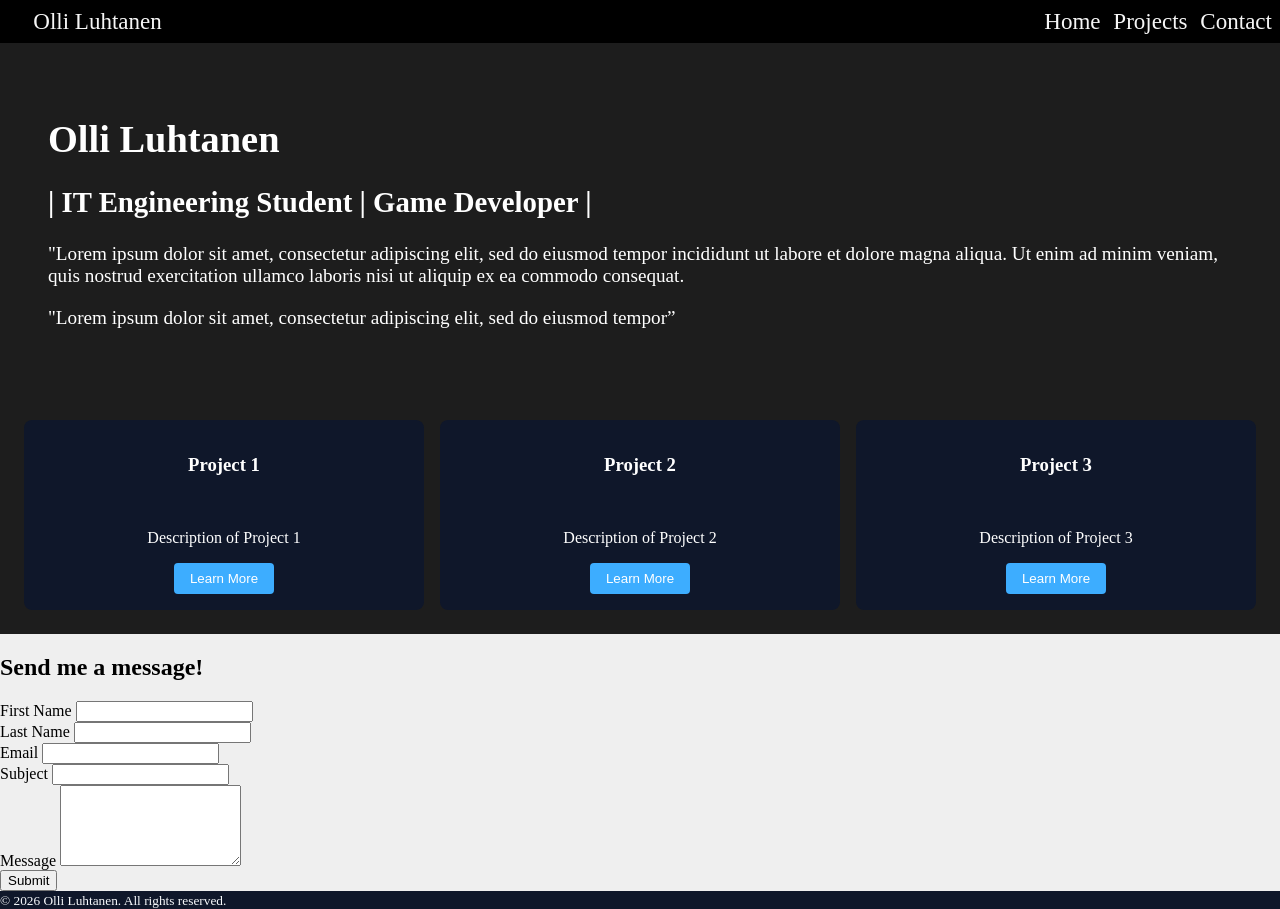
==== index.html @ 1fd6beee "Actual work on site" ====
<!DOCTYPE html>
<html lang="en">
<head>
    <meta charset="UTF-8"/>
    <meta name="viewport" content="width=device-width, initial-scale=1.0" />
    <link rel="icon" href="favicon.ico" />
    <link rel="stylesheet" href="main.css" />
    <meta name="description" content="Portfolio of Olli Luhtanen and showcase of projects."/>
    <title>Olli Luhtanen Portfolio</title>
</head>
<body>
    <nav class="navbar">
        <div class="nav-container">
            <div class="logo">Olli Luhtanen</div>
            <div class="nav-links">
                <a href="/index.html">Home</a>
                <a href="/projects.html">Projects</a>
                <a href="/contact.html">Contact</a>
                </a>
            </div>
        </div>
    </nav>
    <header id="home" class="hero">
        <div class="hero-container">
            <div class="hero-content">
                <h1>Olli Luhtanen</h1>
                <h2>| IT Engineering Student | Game Developer |</h2>
                <p>
                    "Lorem ipsum dolor sit amet, consectetur adipiscing elit, sed do eiusmod tempor incididunt ut labore et dolore magna aliqua. 
                    Ut enim ad minim  veniam, quis nostrud exercitation ullamco laboris nisi ut aliquip ex ea  commodo consequat.
                </p>
                <p>
                    "Lorem ipsum dolor sit amet, consectetur adipiscing elit, sed do eiusmod tempor”
                </p>
            </div>
        </div>
    </header>

    <section id="highlight" class="highlight">
        <div class="project-grid">
            <div class="project-card">
                <h3>Project 1</h3>
                <img src="" alt="">
                <p>Description of Project 1</p>
                <button onclick="location.href='projects.html/#project1'">Learn More</button>
            </div>
            <div class="project-card">
                <h3>Project 2</h3>
                <img src="" alt="">
                <p>Description of Project 2</p>
                <button onclick="location.href='projects.html/#project2'">Learn More</button>
            </div>
            <div class="project-card">
                <h3>Project 3</h3>
                <img src="" alt="">
                <p>Description of Project 3</p>
                <button onclick="location.href='projects.html/#project3'">Learn More</button>
            </div>
        </div>
    </section>

    <section id="contact" class="section contact">
        <h2>Send me a message!</h2>

        <form class="contact-form" action="#" method="post">
            <div class="form-row">
                <div class="form-group">
                    <label for="first-name">First Name</label>
                    <input type="text" id="first-name" name="first_name" required />
                </div>
                <div class="form-group">
                    <label for="last-name">Last Name</label>
                    <input type="text" id="last-name" name="last_name" required />
                </div>
            </div>

            <div class="form-group">
                <label for="email">Email</label>
                <input type="email" id="email" name="email" required />
            </div>

            <div class="form-group">
                <label for="subject">Subject</label>
                <input type="text" id="subject" name="subject" required />
            </div>

            <div class="form-group">
                <label for="message">Message</label>
                <textarea id="message" name="message" rows="5" required></textarea>
            </div>

            <button type="submit" class="btn-submit">Submit</button>
        </form>
    </section>
     <!-- privasy?, link to contact form, navication,  -->
    <footer class="footer">
        <div class="copy">
            <small>
                &copy; <script>document.write(new Date().getFullYear())</script> 
                Olli Luhtanen. All rights reserved.
            </small>
        </div>
    </footer>
</body>
</html>
---- main.css ----
* {
  box-sizing: border-box;
}
body {
  margin: 0;
  background-color: #efefef;
  font-family: 'Times New Roman', Times, serif;
}

/* Navbar start*/
.navbar {
    width: 100%;
    background-color: black;
    position: sticky;
    top: 0;
    overflow: hidden;
}
.nav-container{
    display: flex;
    align-items: center;
    justify-content: space-between;
    font-size: larger;
    padding: 0.5rem;
}
.logo{
    color: #f6f6f6;
    font-size: larger;
    padding-left: 2%;
}
.nav-links{
    display: flex;
    gap: 0.8rem;
    list-style: none;
    margin-left: auto;
}
.navbar a {
  color: #f6f6f6;
  display: flex;
  align-items: center;
  gap: 0.4rem;
  font-size:larger;
  text-decoration: none;
}
.navbar a:hover {
  color: #3DADFF; 
}
/* Navbar end*/

/* Hero start*/
.hero{
  width: 100%;
  background-color: #1d1d1d;
  top: 0;
  overflow: hidden;
}
.hero-container{
  display: flex;
  align-items: center;
  justify-content: space-between;
  font-size: larger;
  padding: 1.5rem;
}
.hero-content{
  padding: 1.5rem;
  color: white;
}
/* Hero end*/

/* Highlight start*/
.highlight{
  width: 100%;
  background-color: #1d1d1d;
  top: 0;
  overflow: hidden;
}
.project-grid{
  display: grid;
  grid-template-columns: repeat(auto-fit, minmax(200px, 1fr));
  gap: 1rem;
  padding: 1.5rem;
}
.project-card{
  background-color: #0f172a;
  color: white;
  padding: 1rem;
  border-radius: 8px;
  text-align: center;
}
.project-card button{
  background-color: #3DADFF;
  color: white;
  border: none;
  padding: 0.5rem 1rem;
  border-radius: 4px;
  cursor: pointer;
}
/* Highlight end*/

/* Contact start*/
/* Contact end*/

/* Footer start*/
.footer{
    background-color: #0f172a;
}
.footer-links{
    list-style-type: none;
}
.footer a {
  color: #f8fafc;
}
.footer a:hover {
  color: #3DADFF; 
}
.copy{
  color: #f8fafc;
}
/* Footer end*/
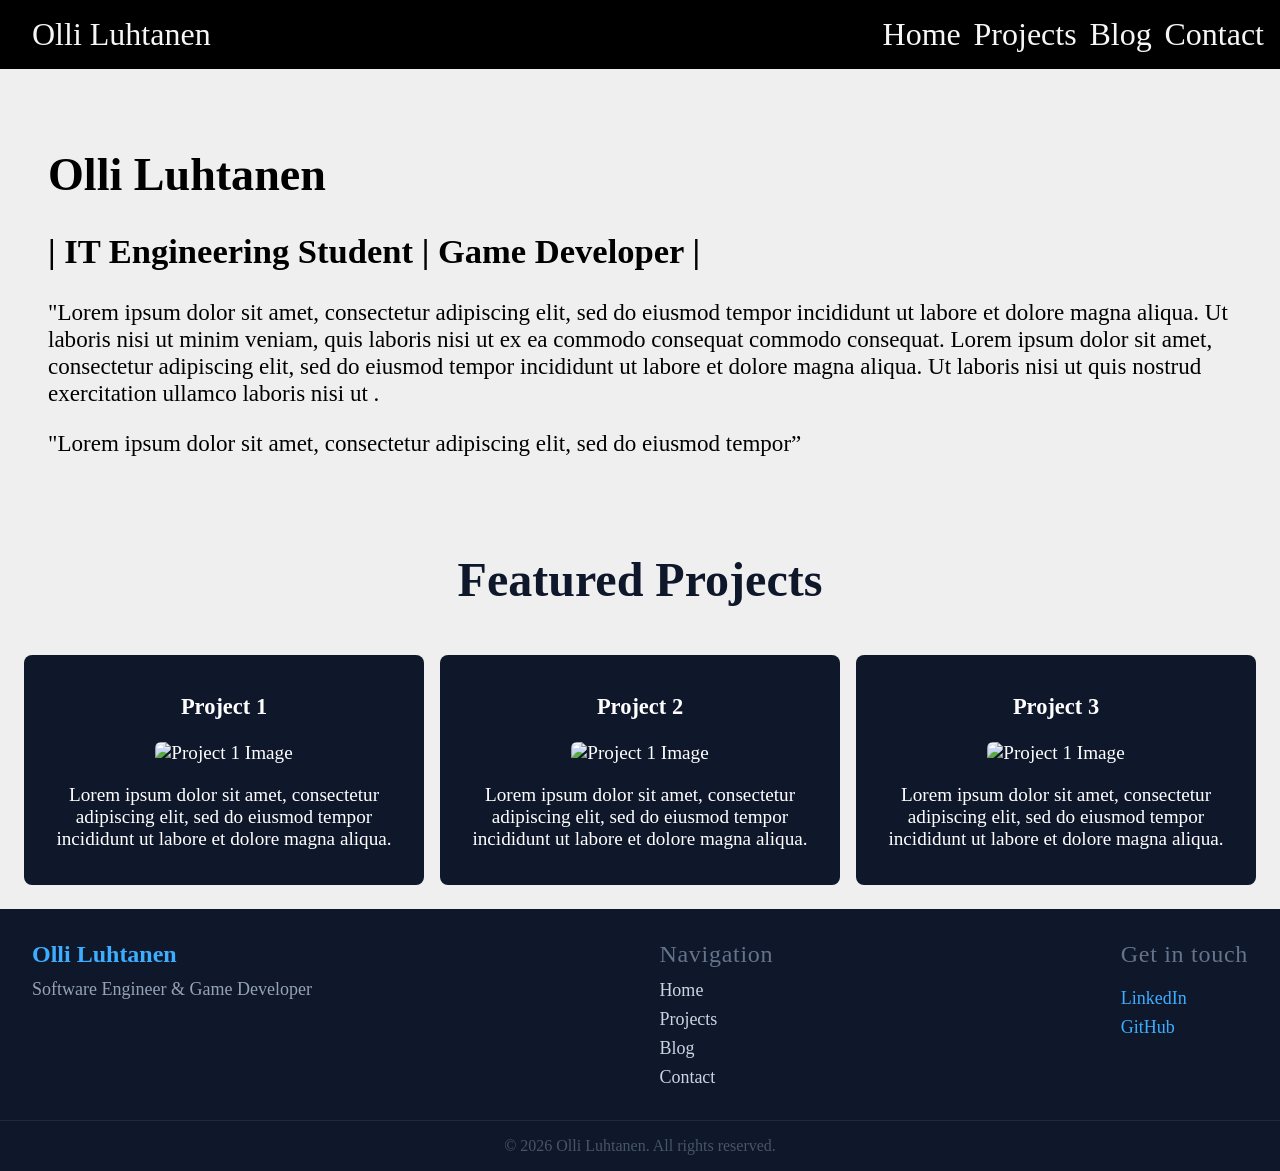
==== commit 234cd44d: "a lot" ====
--- a/index.html
+++ b/index.html
@@ -1,6 +1,7 @@
 <!DOCTYPE html>
 <html lang="en">
 <head>
+    <script src="https://kit.fontawesome.com/9f3223db55.js" crossorigin="anonymous"></script>
     <meta charset="UTF-8"/>
     <meta name="viewport" content="width=device-width, initial-scale=1.0" />
     <link rel="icon" href="favicon.ico" />
@@ -15,6 +16,7 @@
             <div class="nav-links">
                 <a href="/index.html">Home</a>
                 <a href="/projects.html">Projects</a>
+                <a href="/blog.html">Blog</a>
                 <a href="/contact.html">Contact</a>
                 </a>
             </div>
@@ -27,7 +29,8 @@
                 <h2>| IT Engineering Student | Game Developer |</h2>
                 <p>
                     "Lorem ipsum dolor sit amet, consectetur adipiscing elit, sed do eiusmod tempor incididunt ut labore et dolore magna aliqua. 
-                    Ut enim ad minim  veniam, quis nostrud exercitation ullamco laboris nisi ut aliquip ex ea  commodo consequat.
+                    Ut laboris nisi ut minim  veniam, quis laboris nisi ut ex ea  commodo consequat  commodo consequat. Lorem ipsum dolor sit amet, consectetur adipiscing elit, sed do eiusmod tempor incididunt ut labore et dolore magna aliqua. 
+                    Ut laboris nisi ut quis nostrud exercitation ullamco laboris nisi ut .
                 </p>
                 <p>
                     "Lorem ipsum dolor sit amet, consectetur adipiscing elit, sed do eiusmod tempor”
@@ -37,68 +40,70 @@
     </header>
 
     <section id="highlight" class="highlight">
+        <h2 class="section-header">Featured Projects</h2>
         <div class="project-grid">
-            <div class="project-card">
+            <a href="/projects/project-1" class="project-card">
                 <h3>Project 1</h3>
-                <img src="" alt="">
-                <p>Description of Project 1</p>
-                <button onclick="location.href='projects.html/#project1'">Learn More</button>
-            </div>
-            <div class="project-card">
+                <img src="https://placehold.co/250x250" alt="Project 1 Image">
+                <p>Lorem ipsum dolor sit amet, consectetur adipiscing elit, sed do eiusmod tempor incididunt ut labore et dolore magna aliqua.</p>
+            </a>
+            <a href="/projects/project-2" class="project-card">
                 <h3>Project 2</h3>
-                <img src="" alt="">
-                <p>Description of Project 2</p>
-                <button onclick="location.href='projects.html/#project2'">Learn More</button>
-            </div>
-            <div class="project-card">
+                <img src="https://placehold.co/250x250" alt="Project 1 Image">
+                <p>Lorem ipsum dolor sit amet, consectetur adipiscing elit, sed do eiusmod tempor incididunt ut labore et dolore magna aliqua.</p>
+            </a>
+            <a href="/projects/project-3" class="project-card">
                 <h3>Project 3</h3>
-                <img src="" alt="">
-                <p>Description of Project 3</p>
-                <button onclick="location.href='projects.html/#project3'">Learn More</button>
-            </div>
+                <img src="https://placehold.co/250x250" alt="Project 1 Image">
+                <p>Lorem ipsum dolor sit amet, consectetur adipiscing elit, sed do eiusmod tempor incididunt ut labore et dolore magna aliqua.</p>
+            </a>
         </div>
     </section>
+    
+    <footer class="footer">
+        <div class="footer-container">
 
-    <section id="contact" class="section contact">
-        <h2>Send me a message!</h2>
+            <div class="intro">
+                <a href="index.html" class ="footer-brand">
+                    Olli Luhtanen
+                </a>
+                <p>Software Engineer & Game Developer</p>
 
-        <form class="contact-form" action="#" method="post">
-            <div class="form-row">
-                <div class="form-group">
-                    <label for="first-name">First Name</label>
-                    <input type="text" id="first-name" name="first_name" required />
-                </div>
-                <div class="form-group">
-                    <label for="last-name">Last Name</label>
-                    <input type="text" id="last-name" name="last_name" required />
+                <div class ="social-icons">
+                    <a href="https://linkedin.com/in/olliluhtanen" target="_blank">
+                        <i class="fa-brands fa-linkedin"></i>
+                    </a>
+                    <a href="https://github.com/olliluhtanen" target="_blank">
+                        <i class="fa-brands fa-github"></i>
+                    </a>
                 </div>
             </div>
 
-            <div class="form-group">
-                <label for="email">Email</label>
-                <input type="email" id="email" name="email" required />
+
+
+            <div class="navigation">
+                <p class="footer-heading">Navigation</p>
+                <ul>
+                    <li><a href="/index.html">Home</a></li>
+                    <li><a href="/projects.html">Projects</a></li>
+                    <li><a href="/blog.html">Blog</a></li>
+                    <li><a href="/contact.html">Contact</a></li>
+                </ul>
             </div>
 
-            <div class="form-group">
-                <label for="subject">Subject</label>
-                <input type="text" id="subject" name="subject" required />
+            <div class="get-in-touch">
+                <p class="footer-heading">Get in touch</p>
+                <a href="https://linkedin.com/in/olliluhtanen" target="_blank">LinkedIn</a>
+                <a href="https://github.com/olliluhtanen" target="_blank">GitHub</a>
             </div>
 
-            <div class="form-group">
-                <label for="message">Message</label>
-                <textarea id="message" name="message" rows="5" required></textarea>
-            </div>
+        </div>
 
-            <button type="submit" class="btn-submit">Submit</button>
-        </form>
-    </section>
-     <!-- privasy?, link to contact form, navication,  -->
-    <footer class="footer">
         <div class="copy">
-            <small>
+            <p>
                 &copy; <script>document.write(new Date().getFullYear())</script> 
                 Olli Luhtanen. All rights reserved.
-            </small>
+            </p>
         </div>
     </footer>
 </body>
--- a/main.css
+++ b/main.css
@@ -4,7 +4,12 @@
 body {
   margin: 0;
   background-color: #efefef;
-  font-family: 'Times New Roman', Times, serif;
+}
+.section-header {
+  color: #0f172a;
+  font-size: xxx-large;
+  margin: 1.5rem;
+  text-align: center;
 }
 
 /* Navbar start*/
@@ -20,12 +25,12 @@
     align-items: center;
     justify-content: space-between;
     font-size: larger;
-    padding: 0.5rem;
+    padding: 1rem;
 }
 .logo{
     color: #f6f6f6;
-    font-size: larger;
-    padding-left: 2%;
+    font-size: xx-large;
+    padding-left: 1rem;
 }
 .nav-links{
     display: flex;
@@ -38,7 +43,7 @@
   display: flex;
   align-items: center;
   gap: 0.4rem;
-  font-size:larger;
+  font-size:xx-large;
   text-decoration: none;
 }
 .navbar a:hover {
@@ -49,7 +54,6 @@
 /* Hero start*/
 .hero{
   width: 100%;
-  background-color: #1d1d1d;
   top: 0;
   overflow: hidden;
 }
@@ -62,14 +66,13 @@
 }
 .hero-content{
   padding: 1.5rem;
-  color: white;
+  font-size: larger;
 }
 /* Hero end*/
 
 /* Highlight start*/
 .highlight{
   width: 100%;
-  background-color: #1d1d1d;
   top: 0;
   overflow: hidden;
 }
@@ -81,38 +84,137 @@
 }
 .project-card{
   background-color: #0f172a;
+  text-decoration: none;
   color: white;
   padding: 1rem;
   border-radius: 8px;
   text-align: center;
+  font-size: larger;
+}
+.project-card img{
+  width: 90%;
+  height: auto;
+  border-radius: 6px;
 }
 .project-card button{
-  background-color: #3DADFF;
-  color: white;
   border: none;
   padding: 0.5rem 1rem;
   border-radius: 4px;
   cursor: pointer;
+  font-size: x-large;
+}
+.project-card button:hover{
+  background-color: #3DADFF;
 }
 /* Highlight end*/
 
-/* Contact start*/
-/* Contact end*/
-
 /* Footer start*/
-.footer{
+.footer {
     background-color: #0f172a;
-}
-.footer-links{
-    list-style-type: none;
+    color: white;
+}
+.footer-container {
+    display: flex;
+    align-items: flex-start;
+    justify-content: space-between;    
+    padding: 2rem;
+    gap: 2rem;
+    flex-wrap: wrap;
+}
+.footer-brand {
+  display: flex;
+  align-items: center;
+  gap : 0.2rem;
+  font-size: x-large;
+  font-weight: bold;
 }
 .footer a {
-  color: #f8fafc;
-}
-.footer a:hover {
-  color: #3DADFF; 
-}
-.copy{
-  color: #f8fafc;
-}
-/* Footer end*/+    color: #3DADFF;
+    text-decoration: none;
+}
+.intro {
+  display: flex;
+  flex-direction: column;
+  gap: 0.5rem;
+}
+.intro p {
+  color: #94a3b8;
+  font-size: large;
+  margin: 0;
+  line-height: 1.5;
+}
+
+.social-icons {
+  display: flex;
+  gap: 0.8rem;
+  margin-top: 0.25rem;
+}
+
+.social-icons a {
+  color: #94a3b8;
+  display: flex;
+  align-items: center;
+  transition: color 0.2s;
+  font-size: x-large;
+}
+
+.social-icons a:hover {
+  color: #e2e8f0;
+}
+
+.footer-heading {
+  color: #64748b;
+  font-size: x-large;
+  margin: 0 0 0.75rem;
+  letter-spacing: 0.03em;
+}
+
+.navigation ul {
+  list-style: none;
+  padding: 0;
+  margin: 0;
+  display: flex;
+  flex-direction: column;
+  gap: 0.5rem;
+}
+
+.navigation ul li a,
+.get-in-touch a {
+  color: #cbd5e1;
+  font-size: large;
+  transition: color 0.2s;
+}
+
+.navigation ul li a:hover {
+  color: #e2e8f0;
+}
+
+.get-in-touch {
+  display: flex;
+  flex-direction: column;
+  gap: 0.5rem;
+}
+
+.get-in-touch a {
+  color: #3DADFF;
+  font-size: large;
+}
+
+.get-in-touch a:hover {
+  text-decoration: underline;
+}
+
+.copy {
+  border-top: 1px solid #1e293b;
+  padding: 1rem 3rem;
+  display: flex;
+  align-items: center;
+  justify-content: center;
+}
+
+.copy p {
+  color: #475569;
+  font-size: medium;
+  margin: 0;
+}
+/* Footer end*/
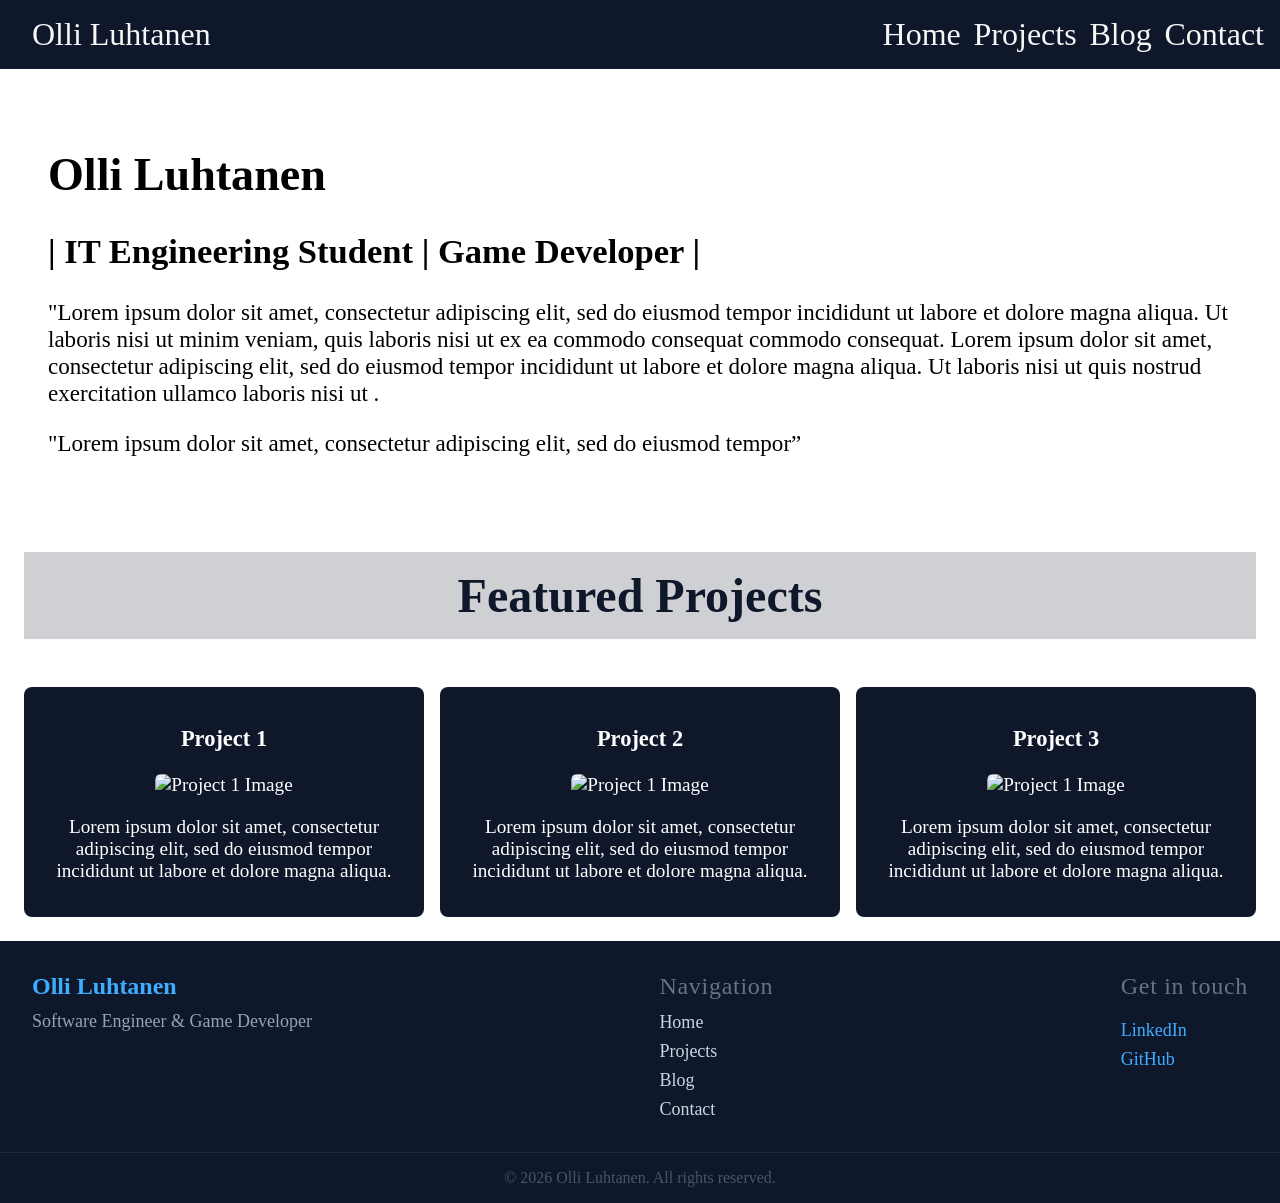
==== commit d20f4070: "big chages :)" ====
--- a/index.html
+++ b/index.html
@@ -1,7 +1,7 @@
 <!DOCTYPE html>
 <html lang="en">
 <head>
-    <script src="https://kit.fontawesome.com/9f3223db55.js" crossorigin="anonymous"></script>
+    <script src="https://kit.fontawesome.com/9f3223db55.js" crossorigin="anonymous" defer></script>
     <meta charset="UTF-8"/>
     <meta name="viewport" content="width=device-width, initial-scale=1.0" />
     <link rel="icon" href="favicon.ico" />
--- a/main.css
+++ b/main.css
@@ -3,19 +3,21 @@
 }
 body {
   margin: 0;
-  background-color: #efefef;
+
 }
 .section-header {
   color: #0f172a;
   font-size: xxx-large;
   margin: 1.5rem;
   text-align: center;
+  background-color: rgba(15, 23, 42, 0.2);
+  padding: 1rem;
 }
 
 /* Navbar start*/
 .navbar {
     width: 100%;
-    background-color: black;
+    background-color: #0f172a;
     position: sticky;
     top: 0;
     overflow: hidden;
@@ -90,6 +92,8 @@
   border-radius: 8px;
   text-align: center;
   font-size: larger;
+  max-width: 500px;
+  margin: 0 auto;
 }
 .project-card img{
   width: 90%;
@@ -218,3 +222,48 @@
   margin: 0;
 }
 /* Footer end*/
+
+.contact{
+  display: grid;
+  grid-template-columns: 1fr 1fr;
+  margin: 6rem  auto;
+  padding: 2rem;
+  background-color: #0f172a;
+  color: white;
+  font-size: xx-large;
+}
+.contact div {
+  padding: 1rem;
+}
+.contact-form input, .contact-form textarea{
+  width: 100%;
+  max-width: 500px;
+  padding: 0.5rem;
+  margin-bottom: 1rem;
+  border: none;
+  border-radius: 4px;
+}
+.contact-form button {
+  border: none;
+  padding: 0.5rem 1rem;
+  border-radius: 4px;
+  cursor: pointer;
+  font-size: large;
+}
+.contact ul {
+  padding: 0;
+  list-style: none;
+}
+.contact a {
+  color: #3DADFF;
+  text-decoration: none;
+  font-size: xx-large;
+  padding: 1rem;
+}
+
+.todo {
+  font-size: xx-large;
+  overflow: hidden;
+  text-align: center;
+  padding: 10rem;
+}
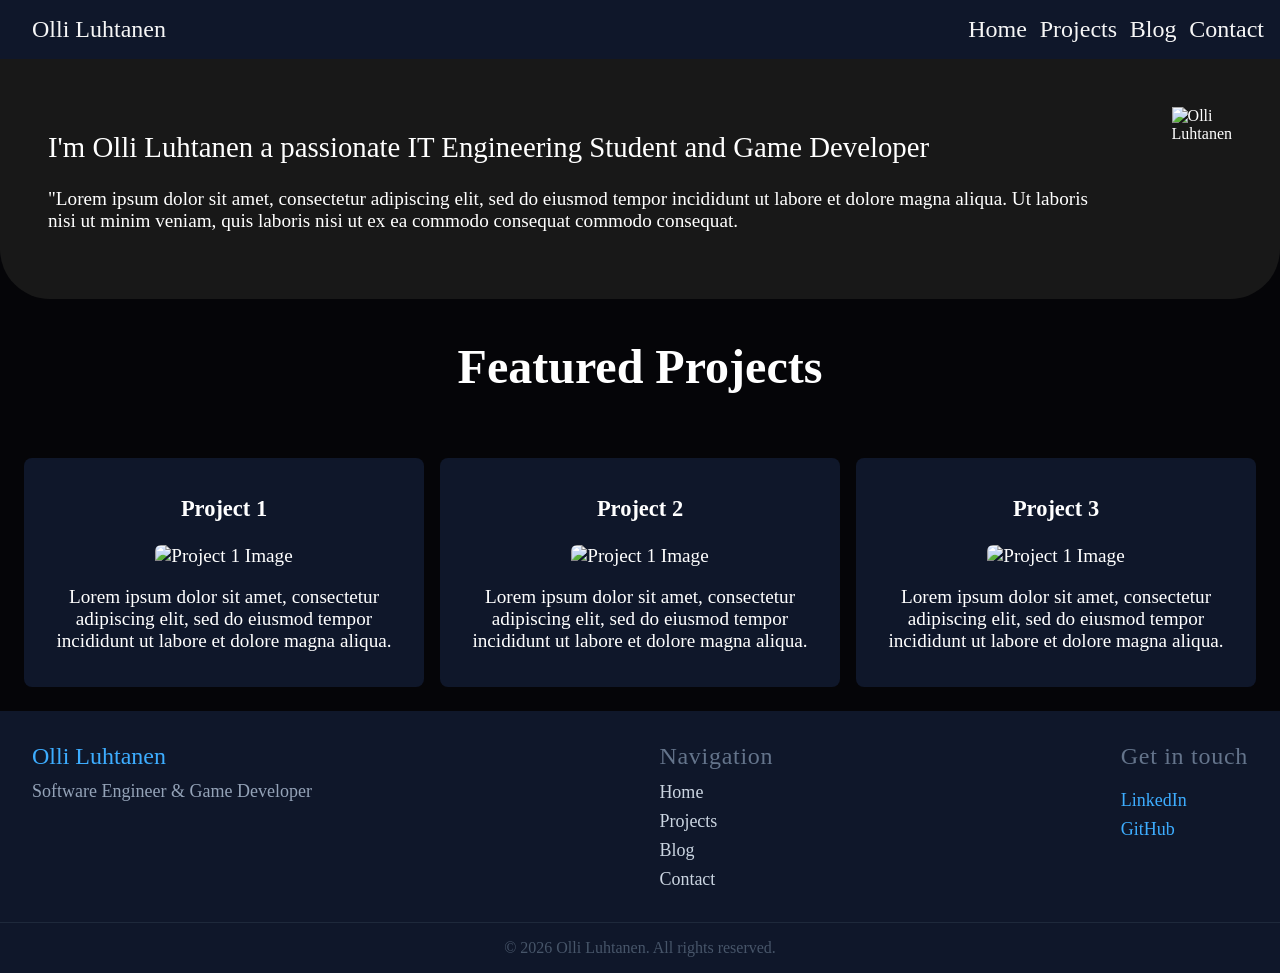
==== commit 542fd134: "Main changes now ready to implement javasript" ====
--- a/index.html
+++ b/index.html
@@ -18,29 +18,26 @@
                 <a href="/projects.html">Projects</a>
                 <a href="/blog.html">Blog</a>
                 <a href="/contact.html">Contact</a>
-                </a>
             </div>
         </div>
     </nav>
     <header id="home" class="hero">
         <div class="hero-container">
             <div class="hero-content">
-                <h1>Olli Luhtanen</h1>
-                <h2>| IT Engineering Student | Game Developer |</h2>
+                <h2>I'm Olli Luhtanen a passionate IT Engineering Student and Game Developer</h2>
                 <p>
                     "Lorem ipsum dolor sit amet, consectetur adipiscing elit, sed do eiusmod tempor incididunt ut labore et dolore magna aliqua. 
-                    Ut laboris nisi ut minim  veniam, quis laboris nisi ut ex ea  commodo consequat  commodo consequat. Lorem ipsum dolor sit amet, consectetur adipiscing elit, sed do eiusmod tempor incididunt ut labore et dolore magna aliqua. 
-                    Ut laboris nisi ut quis nostrud exercitation ullamco laboris nisi ut .
+                    Ut laboris nisi ut minim  veniam, quis laboris nisi ut ex ea  commodo consequat  commodo consequat.
                 </p>
-                <p>
-                    "Lorem ipsum dolor sit amet, consectetur adipiscing elit, sed do eiusmod tempor”
-                </p>
+            </div>
+            <div class="hero-image">
+                <img src="https://placehold.co/350x450" alt="Olli Luhtanen">
             </div>
         </div>
     </header>
 
     <section id="highlight" class="highlight">
-        <h2 class="section-header">Featured Projects</h2>
+        <h1 class="section-header">Featured Projects</h1>
         <div class="project-grid">
             <a href="/projects/project-1" class="project-card">
                 <h3>Project 1</h3>
@@ -70,10 +67,10 @@
                 <p>Software Engineer & Game Developer</p>
 
                 <div class ="social-icons">
-                    <a href="https://linkedin.com/in/olliluhtanen" target="_blank">
+                    <a href="https://linkedin.com/in/olli-luhtanen" target="_blank">
                         <i class="fa-brands fa-linkedin"></i>
                     </a>
-                    <a href="https://github.com/olliluhtanen" target="_blank">
+                    <a href="https://github.com/Olli-luhtanen" target="_blank">
                         <i class="fa-brands fa-github"></i>
                     </a>
                 </div>
@@ -93,8 +90,8 @@
 
             <div class="get-in-touch">
                 <p class="footer-heading">Get in touch</p>
-                <a href="https://linkedin.com/in/olliluhtanen" target="_blank">LinkedIn</a>
-                <a href="https://github.com/olliluhtanen" target="_blank">GitHub</a>
+                <a href="https://linkedin.com/in/olli-luhtanen" target="_blank">LinkedIn</a>
+                <a href="https://github.com/Olli-Luhtanen" target="_blank">GitHub</a>
             </div>
 
         </div>
--- a/main.css
+++ b/main.css
@@ -3,15 +3,8 @@
 }
 body {
   margin: 0;
-
-}
-.section-header {
-  color: #0f172a;
-  font-size: xxx-large;
-  margin: 1.5rem;
-  text-align: center;
-  background-color: rgba(15, 23, 42, 0.2);
-  padding: 1rem;
+  background-color: rgb(5, 5, 8);
+  color: white;
 }
 
 /* Navbar start*/
@@ -26,12 +19,11 @@
     display: flex;
     align-items: center;
     justify-content: space-between;
-    font-size: larger;
     padding: 1rem;
 }
 .logo{
     color: #f6f6f6;
-    font-size: xx-large;
+    font-size: x-large;
     padding-left: 1rem;
 }
 .nav-links{
@@ -45,11 +37,12 @@
   display: flex;
   align-items: center;
   gap: 0.4rem;
-  font-size:xx-large;
+  font-size:x-large;
   text-decoration: none;
+  transition-duration: 0.2s;
 }
 .navbar a:hover {
-  color: #3DADFF; 
+  color: #3DADFF;
 }
 /* Navbar end*/
 
@@ -61,16 +54,32 @@
 }
 .hero-container{
   display: flex;
-  align-items: center;
-  justify-content: space-between;
+  padding: 1.5rem;
+  gap: 1.5rem;
+  background-color: #181818;
+  color: white;
+  border-radius: 0 0 50px 50px;
+}
+.hero-container h2{
+  font-weight: 400;
+}
+.hero-content{
   font-size: larger;
-  padding: 1.5rem;
 }
 .hero-content{
   padding: 1.5rem;
-  font-size: larger;
+}
+.hero-image img{
+  padding: 1.5rem;
 }
 /* Hero end*/
+
+.section-header {
+  font-size: xxx-large;
+  margin: 1.5rem;
+  text-align: center;
+  padding: 1rem;
+}
 
 /* Highlight start*/
 .highlight{
@@ -98,17 +107,11 @@
 .project-card img{
   width: 90%;
   height: auto;
-  border-radius: 6px;
-}
-.project-card button{
-  border: none;
-  padding: 0.5rem 1rem;
-  border-radius: 4px;
-  cursor: pointer;
-  font-size: x-large;
-}
-.project-card button:hover{
-  background-color: #3DADFF;
+  border-radius: 6px;  
+}
+.project-card:hover {
+  background-color: #3daeff6e;
+  transition-duration: 0.4s;
 }
 /* Highlight end*/
 
@@ -117,6 +120,7 @@
     background-color: #0f172a;
     color: white;
 }
+
 .footer-container {
     display: flex;
     align-items: flex-start;
@@ -125,22 +129,26 @@
     gap: 2rem;
     flex-wrap: wrap;
 }
+
 .footer-brand {
   display: flex;
   align-items: center;
   gap : 0.2rem;
   font-size: x-large;
-  font-weight: bold;
-}
+  font-weight: 300;
+}
+
 .footer a {
     color: #3DADFF;
     text-decoration: none;
 }
+
 .intro {
   display: flex;
   flex-direction: column;
   gap: 0.5rem;
 }
+
 .intro p {
   color: #94a3b8;
   font-size: large;
@@ -182,8 +190,7 @@
   gap: 0.5rem;
 }
 
-.navigation ul li a,
-.get-in-touch a {
+.navigation ul li a{
   color: #cbd5e1;
   font-size: large;
   transition: color 0.2s;
@@ -223,18 +230,23 @@
 }
 /* Footer end*/
 
+/* Contact start */
 .contact{
   display: grid;
   grid-template-columns: 1fr 1fr;
   margin: 6rem  auto;
   padding: 2rem;
-  background-color: #0f172a;
-  color: white;
+  color: black;
   font-size: xx-large;
+  background-color: #181818;
+  color: white;
+  border-radius: 20px;
+
 }
 .contact div {
   padding: 1rem;
 }
+
 .contact-form input, .contact-form textarea{
   width: 100%;
   max-width: 500px;
@@ -257,9 +269,13 @@
 .contact a {
   color: #3DADFF;
   text-decoration: none;
-  font-size: xx-large;
-  padding: 1rem;
-}
+  font-size: x-large;
+  padding: 1rem;
+}
+.contact a:hover {
+  text-decoration: underline;
+}
+/* Contact end */
 
 .todo {
   font-size: xx-large;
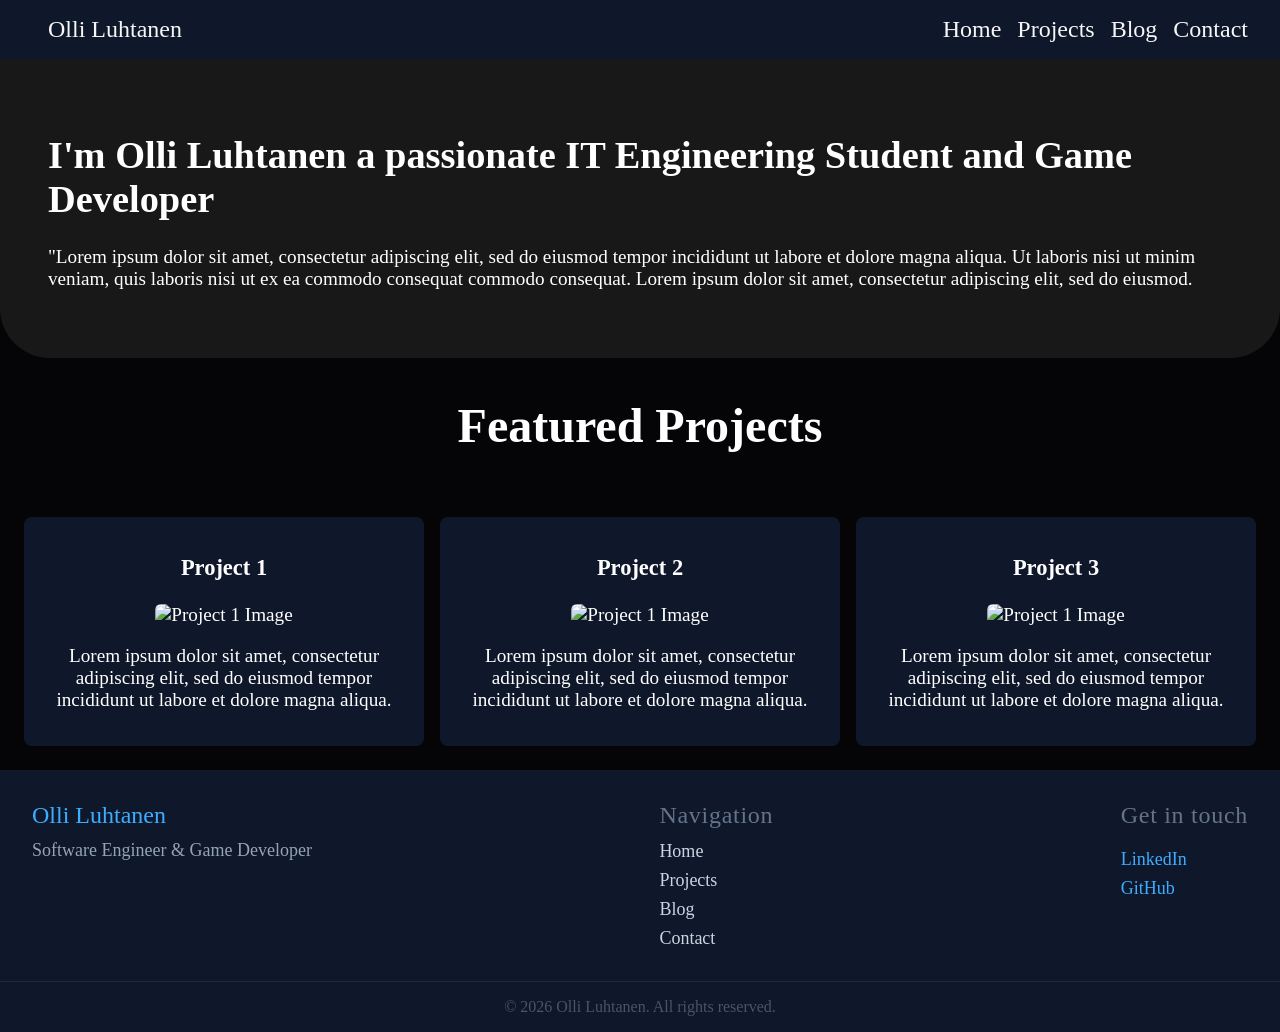
==== commit 0c5be295: "Burger menu, js , style changes and sync between versions" ====
--- a/index.html
+++ b/index.html
@@ -2,6 +2,7 @@
 <html lang="en">
 <head>
     <script src="https://kit.fontawesome.com/9f3223db55.js" crossorigin="anonymous" defer></script>
+    <script src="func.js" defer></script>
     <meta charset="UTF-8"/>
     <meta name="viewport" content="width=device-width, initial-scale=1.0" />
     <link rel="icon" href="favicon.ico" />
@@ -11,27 +12,33 @@
 </head>
 <body>
     <nav class="navbar">
-        <div class="nav-container">
-            <div class="logo">Olli Luhtanen</div>
-            <div class="nav-links">
-                <a href="/index.html">Home</a>
-                <a href="/projects.html">Projects</a>
-                <a href="/blog.html">Blog</a>
-                <a href="/contact.html">Contact</a>
-            </div>
-        </div>
+        <a class="logo" href="/index.html">Olli Luhtanen</a>
+
+        <button class="hamburger" id="hamburger" aria-label="Toggle menu" aria-expanded="false">
+            <span></span>
+            <span></span>
+            <span></span>
+        </button>
+
+        <ul class="nav-links" id="nav-links">
+            <li><a href="/index.html">Home</a></li>
+            <li><a href="/projects.html">Projects</a></li>
+            <li><a href="/blog.html">Blog</a></li>
+            <li><a href="/contact.html">Contact</a></li>
+        </ul>
     </nav>
+
     <header id="home" class="hero">
         <div class="hero-container">
             <div class="hero-content">
-                <h2>I'm Olli Luhtanen a passionate IT Engineering Student and Game Developer</h2>
+                <h1>I'm Olli Luhtanen a passionate IT Engineering Student and Game Developer</h1>
                 <p>
                     "Lorem ipsum dolor sit amet, consectetur adipiscing elit, sed do eiusmod tempor incididunt ut labore et dolore magna aliqua. 
-                    Ut laboris nisi ut minim  veniam, quis laboris nisi ut ex ea  commodo consequat  commodo consequat.
+                    Ut laboris nisi ut minim  veniam, quis laboris nisi ut ex ea  commodo consequat  commodo consequat. Lorem ipsum dolor sit amet, consectetur adipiscing elit, sed do eiusmod.
                 </p>
             </div>
-            <div class="hero-image">
-                <img src="https://placehold.co/350x450" alt="Olli Luhtanen">
+            <div class="hero.image">
+                <img src="https://placehold.co/350x450" alt="">
             </div>
         </div>
     </header>
@@ -70,7 +77,7 @@
                     <a href="https://linkedin.com/in/olli-luhtanen" target="_blank">
                         <i class="fa-brands fa-linkedin"></i>
                     </a>
-                    <a href="https://github.com/Olli-luhtanen" target="_blank">
+                    <a href="https://github.com/Olli-Luhtanen" target="_blank">
                         <i class="fa-brands fa-github"></i>
                     </a>
                 </div>
--- a/main.css
+++ b/main.css
@@ -9,17 +9,15 @@
 
 /* Navbar start*/
 .navbar {
-    width: 100%;
-    background-color: #0f172a;
-    position: sticky;
-    top: 0;
-    overflow: hidden;
-}
-.nav-container{
-    display: flex;
-    align-items: center;
-    justify-content: space-between;
-    padding: 1rem;
+  display: flex;
+  align-items: center;
+  justify-content: space-between;
+  padding: 1rem 2rem;
+  background-color: #0f172a;
+  position: absolute;
+  position: sticky;
+  top: 0;
+  z-index: 100;
 }
 .logo{
     color: #f6f6f6;
@@ -28,9 +26,10 @@
 }
 .nav-links{
     display: flex;
-    gap: 0.8rem;
+    gap: 1rem;
     list-style: none;
-    margin-left: auto;
+    margin: 0;
+    padding: 0;
 }
 .navbar a {
   color: #f6f6f6;
@@ -45,6 +44,70 @@
   color: #3DADFF;
 }
 /* Navbar end*/
+
+/* Hamburger */
+.hamburger {
+  display: none;
+  flex-direction: column;
+  gap: 5px;
+  background: none;
+  border: none;
+  cursor: pointer;
+  padding: 4px;
+  color: white;
+}
+
+.hamburger span {
+  display: block;
+  width: 24px;
+  height: 2px;
+  background: currentColor;
+  transition: transform 0.3s, opacity 0.3s;
+}
+
+.hamburger.open span:nth-child(1) { transform: translateY(7px) rotate(45deg); }
+.hamburger.open span:nth-child(2) { opacity: 0; }
+.hamburger.open span:nth-child(3) { transform: translateY(-7px) rotate(-45deg); }
+
+/* Mobile */
+@media (max-width: 768px) {
+  .hamburger {
+    display: flex;
+  }
+
+  .nav-links {
+    display: none;
+    flex-direction: column;
+    gap: 0;
+    position: absolute;
+    top: 100%;
+    left: 0;
+    right: 0;
+    padding: 1rem 2rem;
+    background-color: #0f172a;
+  }
+
+  .nav-links.open {
+    display: flex;
+  }
+
+  .nav-links li a {
+    display: block;
+    padding: 0.75rem 0;
+    border-bottom: 1px solid rgba(0,0,0,0.08);
+  }
+}
+
+/* Responsiveness */
+@media (max-width: 768px) {
+  .projects-grid {
+    grid-template-columns: 1fr;
+  }
+
+  section { padding: 3rem 1.25rem; }
+  h1 { font-size: clamp(1.8rem, 6vw, 3rem); }
+  h2 { font-size: clamp(1.3rem, 4vw, 2rem); }
+}
 
 /* Hero start*/
 .hero{
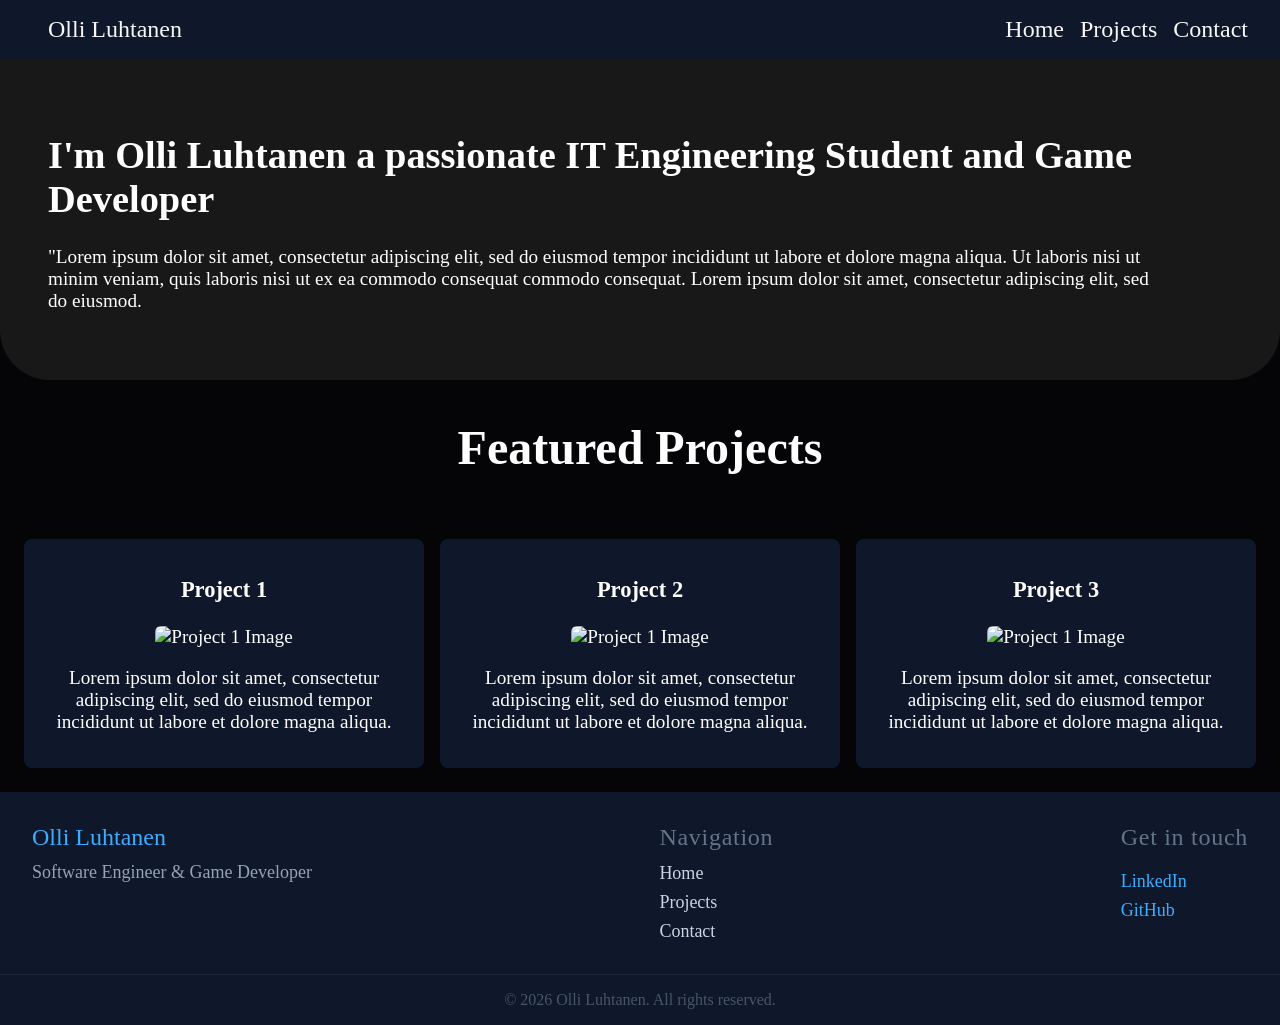
==== commit 26187823: "base works" ====
--- a/index.html
+++ b/index.html
@@ -23,7 +23,6 @@
         <ul class="nav-links" id="nav-links">
             <li><a href="/index.html">Home</a></li>
             <li><a href="/projects.html">Projects</a></li>
-            <li><a href="/blog.html">Blog</a></li>
             <li><a href="/contact.html">Contact</a></li>
         </ul>
     </nav>
@@ -37,7 +36,7 @@
                     Ut laboris nisi ut minim  veniam, quis laboris nisi ut ex ea  commodo consequat  commodo consequat. Lorem ipsum dolor sit amet, consectetur adipiscing elit, sed do eiusmod.
                 </p>
             </div>
-            <div class="hero.image">
+            <div class="hero-image">
                 <img src="https://placehold.co/350x450" alt="">
             </div>
         </div>
@@ -90,7 +89,6 @@
                 <ul>
                     <li><a href="/index.html">Home</a></li>
                     <li><a href="/projects.html">Projects</a></li>
-                    <li><a href="/blog.html">Blog</a></li>
                     <li><a href="/contact.html">Contact</a></li>
                 </ul>
             </div>
--- a/main.css
+++ b/main.css
@@ -1,3 +1,4 @@
+/* Base for the site */
 * {
   box-sizing: border-box;
 }
@@ -5,6 +6,7 @@
   margin: 0;
   background-color: rgb(5, 5, 8);
   color: white;
+  overflow-x: hidden;
 }
 
 /* Navbar start*/
@@ -69,7 +71,7 @@
 .hamburger.open span:nth-child(2) { opacity: 0; }
 .hamburger.open span:nth-child(3) { transform: translateY(-7px) rotate(-45deg); }
 
-/* Mobile */
+/* Mobile and Scaling*/
 @media (max-width: 768px) {
   .hamburger {
     display: flex;
@@ -96,17 +98,34 @@
     padding: 0.75rem 0;
     border-bottom: 1px solid rgba(0,0,0,0.08);
   }
-}
-
-/* Responsiveness */
-@media (max-width: 768px) {
+  section .section-header{
+    font-size: xx-large;
+    margin: 1rem 0;
+    padding: 0.5rem;
+  }
   .projects-grid {
     grid-template-columns: 1fr;
   }
-
-  section { padding: 3rem 1.25rem; }
-  h1 { font-size: clamp(1.8rem, 6vw, 3rem); }
-  h2 { font-size: clamp(1.3rem, 4vw, 2rem); }
+  .hero-container {
+    flex-direction: column;   
+    align-items: center;
+    text-align: center;
+    border-radius: 0 0 30px 30px;
+  }
+
+  .hero-image img {
+    max-width: 260px;         
+    padding: 0;
+  }
+
+  section, header, footer{
+    padding-left: 1.25rem;
+    padding-right: 1.25rem;
+  }
+  h1 { font-size: clamp(1.8rem, 5vw, 3.5rem); }
+  h2 { font-size: clamp(1.4rem, 4vw, 2.5rem); }
+  h3 { font-size: clamp(1.1rem, 3vw, 1.5rem); }
+  p  { font-size: clamp(0.95rem, 2.5vw, 1.1rem); }
 }
 
 /* Hero start*/
@@ -122,17 +141,25 @@
   background-color: #181818;
   color: white;
   border-radius: 0 0 50px 50px;
+  align-items: center;
 }
 .hero-container h2{
   font-weight: 400;
 }
 .hero-content{
   font-size: larger;
-}
-.hero-content{
+  flex: 1;
   padding: 1.5rem;
 }
+.hero-image{
+  flex-shrink: 0;
+}
 .hero-image img{
+  display: block;
+  width: 100%;
+  max-width: 350px;
+  height: auto;
+  border-radius: 12px;
   padding: 1.5rem;
 }
 /* Hero end*/
@@ -294,30 +321,33 @@
 /* Footer end*/
 
 /* Contact start */
-.contact{
+.contact {
   display: grid;
   grid-template-columns: 1fr 1fr;
-  margin: 6rem  auto;
+  width: calc(100% - 4rem);   /* full width minus breathing room */
+  max-width: 900px;
+  margin: 4rem auto;
   padding: 2rem;
-  color: black;
-  font-size: xx-large;
+  font-size: large;            /* was xx-large, causing overflow */
   background-color: #181818;
   color: white;
   border-radius: 20px;
-
-}
+}
+
 .contact div {
   padding: 1rem;
 }
 
-.contact-form input, .contact-form textarea{
+.contact-form input, .contact-form textarea {
   width: 100%;
-  max-width: 500px;
+  max-width: 100%;             /* was 500px, overflowed on mobile */
   padding: 0.5rem;
   margin-bottom: 1rem;
   border: none;
   border-radius: 4px;
-}
+  box-sizing: border-box;
+}
+
 .contact-form button {
   border: none;
   padding: 0.5rem 1rem;
@@ -325,24 +355,37 @@
   cursor: pointer;
   font-size: large;
 }
+
 .contact ul {
   padding: 0;
   list-style: none;
 }
+
+.contact ul li {
+  display: flex;
+  align-items: center;
+  gap: 0.75rem;
+  margin-bottom: 0.75rem;
+}
+
 .contact a {
   color: #3DADFF;
   text-decoration: none;
-  font-size: x-large;
-  padding: 1rem;
-}
+  font-size: large;            /* was x-large with 1rem padding, too wide */
+  padding: 0;
+}
+
 .contact a:hover {
   text-decoration: underline;
 }
-/* Contact end */
-
-.todo {
-  font-size: xx-large;
-  overflow: hidden;
-  text-align: center;
-  padding: 10rem;
-}+
+@media (max-width: 768px) {
+  .contact {
+    grid-template-columns: 1fr;
+    width: calc(100% - 2.5rem);
+    margin: 2rem auto;
+    padding: 1.25rem;
+    font-size: medium;
+  }
+}
+/* Contact end */
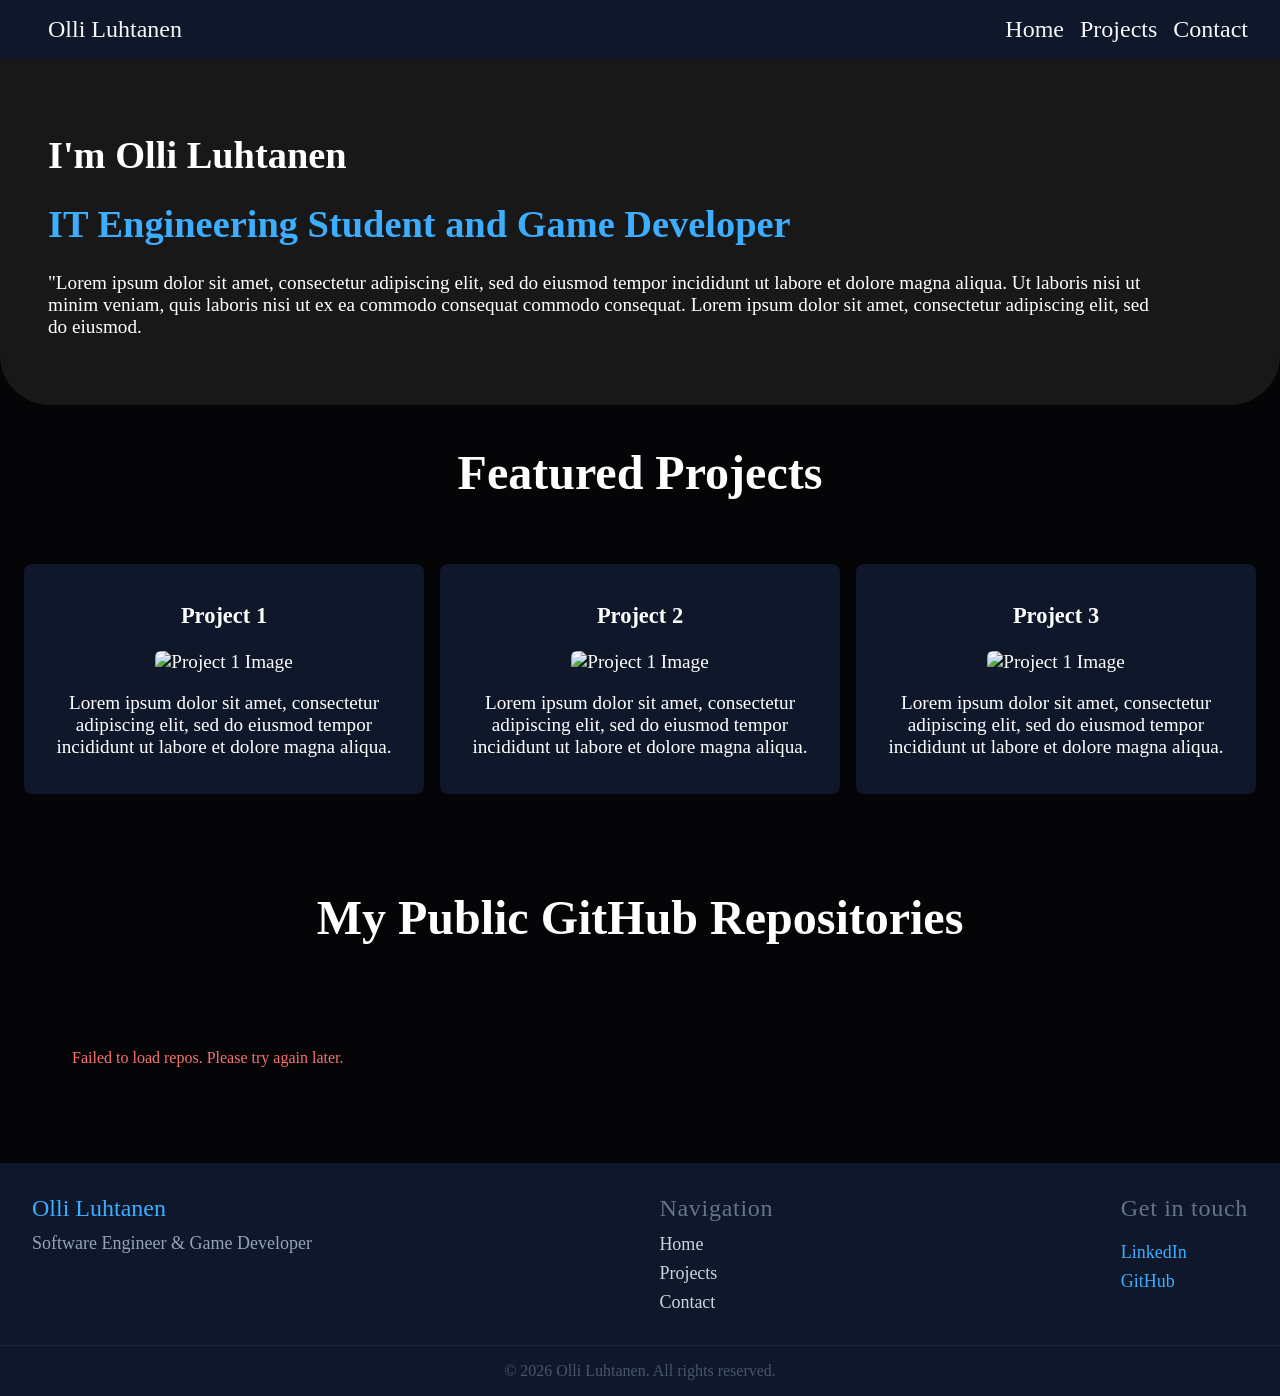
==== commit 99b173a4: "Change to git repo fetch and handeling. Now gets public repos automatically" ====
--- a/index.html
+++ b/index.html
@@ -30,7 +30,8 @@
     <header id="home" class="hero">
         <div class="hero-container">
             <div class="hero-content">
-                <h1>I'm Olli Luhtanen a passionate IT Engineering Student and Game Developer</h1>
+                <h1>I'm Olli Luhtanen</h1>
+                <h1 style="color: #3DADFF;">IT Engineering Student and Game Developer</h1>
                 <p>
                     "Lorem ipsum dolor sit amet, consectetur adipiscing elit, sed do eiusmod tempor incididunt ut labore et dolore magna aliqua. 
                     Ut laboris nisi ut minim  veniam, quis laboris nisi ut ex ea  commodo consequat  commodo consequat. Lorem ipsum dolor sit amet, consectetur adipiscing elit, sed do eiusmod.
@@ -45,21 +46,28 @@
     <section id="highlight" class="highlight">
         <h1 class="section-header">Featured Projects</h1>
         <div class="project-grid">
-            <a href="/projects/project-1" class="project-card">
+            <a href="/games/game1.html" class="project-card">
                 <h3>Project 1</h3>
                 <img src="https://placehold.co/250x250" alt="Project 1 Image">
                 <p>Lorem ipsum dolor sit amet, consectetur adipiscing elit, sed do eiusmod tempor incididunt ut labore et dolore magna aliqua.</p>
             </a>
-            <a href="/projects/project-2" class="project-card">
+            <a href="/software/soft1.html" class="project-card">
                 <h3>Project 2</h3>
                 <img src="https://placehold.co/250x250" alt="Project 1 Image">
                 <p>Lorem ipsum dolor sit amet, consectetur adipiscing elit, sed do eiusmod tempor incididunt ut labore et dolore magna aliqua.</p>
             </a>
-            <a href="/projects/project-3" class="project-card">
+            <a href="/other/iotAlarm.html" class="project-card">
                 <h3>Project 3</h3>
                 <img src="https://placehold.co/250x250" alt="Project 1 Image">
                 <p>Lorem ipsum dolor sit amet, consectetur adipiscing elit, sed do eiusmod tempor incididunt ut labore et dolore magna aliqua.</p>
             </a>
+        </div>
+    </section>
+
+    <section id="github" class="github">
+        <h2 class="section-header">My Public GitHub Repositories</h2>
+        <div class="github-grid" id="github-grid">
+            <p class="github-loading">Loading repos...</p>
         </div>
     </section>
     
--- a/main.css
+++ b/main.css
@@ -9,7 +9,7 @@
   overflow-x: hidden;
 }
 
-/* Navbar start*/
+/* Navbar */
 .navbar {
   display: flex;
   align-items: center;
@@ -20,6 +20,7 @@
   position: sticky;
   top: 0;
   z-index: 100;
+  transition: 0.3s ease;
 }
 .logo{
     color: #f6f6f6;
@@ -45,7 +46,11 @@
 .navbar a:hover {
   color: #3DADFF;
 }
-/* Navbar end*/
+.navbar.scrolled {
+  margin-left: 7rem;
+  margin-right: 7rem;
+  border-radius: 20px;
+}
 
 /* Hamburger */
 .hamburger {
@@ -58,7 +63,6 @@
   padding: 4px;
   color: white;
 }
-
 .hamburger span {
   display: block;
   width: 24px;
@@ -71,10 +75,322 @@
 .hamburger.open span:nth-child(2) { opacity: 0; }
 .hamburger.open span:nth-child(3) { transform: translateY(-7px) rotate(-45deg); }
 
+/* Hero */
+.hero{
+  width: 100%;
+  overflow: hidden;
+}
+.hero-container{
+  display: flex;
+  padding: 1.5rem;
+  gap: 1.5rem;
+  background-color: #181818;
+  color: white;
+  border-radius: 0 0 50px 50px;
+  align-items: center;
+}
+.hero-container h2{
+  font-weight: 400;
+}
+.hero-content{
+  font-size: larger;
+  flex: 1;
+  padding: 1.5rem;
+}
+.hero-image{
+  flex-shrink: 0;
+}
+.hero-image img{
+  display: block;
+  width: 100%;
+  max-width: 350px;
+  height: auto;
+  border-radius: 12px;
+  padding: 1.5rem;
+}
+
+/* Section headers */
+.section-header {
+  font-size: xxx-large;
+  margin: 1.5rem;
+  text-align: center;
+  padding: 1rem;
+}
+
+/* Highlight*/
+.highlight{
+  width: 100%;
+  overflow: hidden;
+}
+.project-grid{
+  display: grid;
+  grid-template-columns: repeat(auto-fit, minmax(200px, 1fr));
+  gap: 1rem;
+  padding: 1.5rem;
+}
+.project-card{
+  background-color: #0f172a;
+  text-decoration: none;
+  color: white;
+  padding: 1rem;
+  border-radius: 8px;
+  text-align: center;
+  font-size: larger;
+  max-width: 500px;
+  margin: 0 auto;
+}
+.project-card img{
+  width: 90%;
+  height: auto;
+  border-radius: 6px;  
+}
+.project-card:hover {
+  background-color: #3daeff6e;
+  transition-duration: 0.4s;
+}
+
+/* GitHub section */
+.github {
+  width: 100%;
+  padding: 2rem 1.5rem;
+}
+
+.github-grid {
+  display: grid;
+  grid-template-columns: repeat(auto-fit, minmax(280px, 1fr));
+  gap: 1rem;
+  padding: 1.5rem;
+}
+
+.github-card {
+  background-color: #0f172a;
+  border-radius: 8px;
+  padding: 1.25rem;
+  display: flex;
+  flex-direction: column;
+  gap: 0.5rem;
+  text-decoration: none;
+  color: white;
+  transition: background-color 0.3s;
+}
+
+.github-card:hover {
+  background-color: #3daeff6e;
+}
+
+.github-card h3 {
+  margin: 0;
+  font-size: large;
+  color: #3DADFF;
+}
+
+.github-card p {
+  margin: 0;
+  font-size: medium;
+  color: #94a3b8;
+  flex: 1;
+}
+
+.github-card-footer {
+  display: flex;
+  gap: 1rem;
+  font-size: small;
+  color: #64748b;
+  margin-top: 0.5rem;
+}
+
+.github-loading {
+  color: #64748b;
+  padding: 1.5rem;
+}
+
+.github-error {
+  color: #f87171;
+  padding: 1.5rem;
+}
+
+/* Contact */
+.contact {
+  display: grid;
+  grid-template-columns: 1fr 1fr;
+  width: calc(100% - 4rem);   
+  max-width: 900px;
+  margin: 4rem auto;
+  padding: 2rem;
+  font-size: large;          
+  background-color: #181818;
+  color: white;
+  border-radius: 20px;
+}
+
+.contact div {
+  padding: 1rem;
+}
+
+.contact ul {
+  padding: 0;
+  list-style: none;
+}
+
+.contact ul li {
+  display: flex;
+  align-items: center;
+  gap: 0.75rem;
+  margin-bottom: 0.75rem;
+}
+
+.contact a {
+  color: #3DADFF;
+  text-decoration: none;
+  font-size: large;            
+  padding: 0;
+}
+.contact a:hover {
+  text-decoration: underline;
+}
+
+.contact-form input, .contact-form textarea {
+  width: 100%;
+  max-width: 100%;            
+  padding: 0.5rem;
+  margin-bottom: 1rem;
+  border: none;
+  border-radius: 4px;
+  box-sizing: border-box;
+}
+
+.contact-form button {
+  border: none;
+  padding: 0.5rem 1rem;
+  border-radius: 4px;
+  cursor: pointer;
+  font-size: large;
+}
+
+/* Footer start*/
+.footer {
+    background-color: #0f172a;
+    color: white;
+}
+
+.footer-container {
+    display: flex;
+    align-items: flex-start;
+    justify-content: space-between;    
+    padding: 2rem;
+    gap: 2rem;
+    flex-wrap: wrap;
+}
+
+.footer-brand {
+  display: flex;
+  align-items: center;
+  gap : 0.2rem;
+  font-size: x-large;
+  font-weight: 300;
+}
+
+.footer a {
+    color: #3DADFF;
+    text-decoration: none;
+}
+
+.intro {
+  display: flex;
+  flex-direction: column;
+  gap: 0.5rem;
+}
+
+.intro p {
+  color: #94a3b8;
+  font-size: large;
+  margin: 0;
+  line-height: 1.5;
+}
+
+.social-icons {
+  display: flex;
+  gap: 0.8rem;
+  margin-top: 0.25rem;
+}
+
+.social-icons a {
+  color: #94a3b8;
+  display: flex;
+  align-items: center;
+  transition: color 0.2s;
+  font-size: x-large;
+}
+
+.social-icons a:hover {
+  color: #e2e8f0;
+}
+
+.footer-heading {
+  color: #64748b;
+  font-size: x-large;
+  margin: 0 0 0.75rem;
+  letter-spacing: 0.03em;
+}
+
+.navigation ul {
+  list-style: none;
+  padding: 0;
+  margin: 0;
+  display: flex;
+  flex-direction: column;
+  gap: 0.5rem;
+}
+
+.navigation ul li a{
+  color: #cbd5e1;
+  font-size: large;
+  transition: color 0.2s;
+}
+
+.navigation ul li a:hover {
+  color: #e2e8f0;
+}
+
+.get-in-touch {
+  display: flex;
+  flex-direction: column;
+  gap: 0.5rem;
+}
+
+.get-in-touch a {
+  color: #3DADFF;
+  font-size: large;
+}
+
+.get-in-touch a:hover {
+  text-decoration: underline;
+}
+
+.copy {
+  border-top: 1px solid #1e293b;
+  padding: 1rem 3rem;
+  display: flex;
+  align-items: center;
+  justify-content: center;
+}
+
+.copy p {
+  color: #475569;
+  font-size: medium;
+  margin: 0;
+}
+
 /* Mobile and Scaling*/
 @media (max-width: 768px) {
+ 
   .hamburger {
     display: flex;
+  }
+  .navbar.scrolled{
+    margin-left: 1.5rem;
+    margin-right: 1.5rem;
+    border-radius: 20px;
   }
 
   .nav-links {
@@ -87,6 +403,7 @@
     right: 0;
     padding: 1rem 2rem;
     background-color: #0f172a;
+    z-index: 99;
   }
 
   .nav-links.open {
@@ -98,14 +415,17 @@
     padding: 0.75rem 0;
     border-bottom: 1px solid rgba(0,0,0,0.08);
   }
+
   section .section-header{
     font-size: xx-large;
     margin: 1rem 0;
     padding: 0.5rem;
   }
+  
   .projects-grid {
     grid-template-columns: 1fr;
   }
+
   .hero-container {
     flex-direction: column;   
     align-items: center;
@@ -117,269 +437,12 @@
     max-width: 260px;         
     padding: 0;
   }
-
-  section, header, footer{
-    padding-left: 1.25rem;
-    padding-right: 1.25rem;
-  }
-  h1 { font-size: clamp(1.8rem, 5vw, 3.5rem); }
-  h2 { font-size: clamp(1.4rem, 4vw, 2.5rem); }
-  h3 { font-size: clamp(1.1rem, 3vw, 1.5rem); }
-  p  { font-size: clamp(0.95rem, 2.5vw, 1.1rem); }
-}
-
-/* Hero start*/
-.hero{
-  width: 100%;
-  top: 0;
-  overflow: hidden;
-}
-.hero-container{
-  display: flex;
-  padding: 1.5rem;
-  gap: 1.5rem;
-  background-color: #181818;
-  color: white;
-  border-radius: 0 0 50px 50px;
-  align-items: center;
-}
-.hero-container h2{
-  font-weight: 400;
-}
-.hero-content{
-  font-size: larger;
-  flex: 1;
-  padding: 1.5rem;
-}
-.hero-image{
-  flex-shrink: 0;
-}
-.hero-image img{
-  display: block;
-  width: 100%;
-  max-width: 350px;
-  height: auto;
-  border-radius: 12px;
-  padding: 1.5rem;
-}
-/* Hero end*/
-
-.section-header {
-  font-size: xxx-large;
-  margin: 1.5rem;
-  text-align: center;
-  padding: 1rem;
-}
-
-/* Highlight start*/
-.highlight{
-  width: 100%;
-  top: 0;
-  overflow: hidden;
-}
-.project-grid{
-  display: grid;
-  grid-template-columns: repeat(auto-fit, minmax(200px, 1fr));
-  gap: 1rem;
-  padding: 1.5rem;
-}
-.project-card{
-  background-color: #0f172a;
-  text-decoration: none;
-  color: white;
-  padding: 1rem;
-  border-radius: 8px;
-  text-align: center;
-  font-size: larger;
-  max-width: 500px;
-  margin: 0 auto;
-}
-.project-card img{
-  width: 90%;
-  height: auto;
-  border-radius: 6px;  
-}
-.project-card:hover {
-  background-color: #3daeff6e;
-  transition-duration: 0.4s;
-}
-/* Highlight end*/
-
-/* Footer start*/
-.footer {
-    background-color: #0f172a;
-    color: white;
-}
-
-.footer-container {
-    display: flex;
-    align-items: flex-start;
-    justify-content: space-between;    
-    padding: 2rem;
-    gap: 2rem;
-    flex-wrap: wrap;
-}
-
-.footer-brand {
-  display: flex;
-  align-items: center;
-  gap : 0.2rem;
-  font-size: x-large;
-  font-weight: 300;
-}
-
-.footer a {
-    color: #3DADFF;
-    text-decoration: none;
-}
-
-.intro {
-  display: flex;
-  flex-direction: column;
-  gap: 0.5rem;
-}
-
-.intro p {
-  color: #94a3b8;
-  font-size: large;
-  margin: 0;
-  line-height: 1.5;
-}
-
-.social-icons {
-  display: flex;
-  gap: 0.8rem;
-  margin-top: 0.25rem;
-}
-
-.social-icons a {
-  color: #94a3b8;
-  display: flex;
-  align-items: center;
-  transition: color 0.2s;
-  font-size: x-large;
-}
-
-.social-icons a:hover {
-  color: #e2e8f0;
-}
-
-.footer-heading {
-  color: #64748b;
-  font-size: x-large;
-  margin: 0 0 0.75rem;
-  letter-spacing: 0.03em;
-}
-
-.navigation ul {
-  list-style: none;
-  padding: 0;
-  margin: 0;
-  display: flex;
-  flex-direction: column;
-  gap: 0.5rem;
-}
-
-.navigation ul li a{
-  color: #cbd5e1;
-  font-size: large;
-  transition: color 0.2s;
-}
-
-.navigation ul li a:hover {
-  color: #e2e8f0;
-}
-
-.get-in-touch {
-  display: flex;
-  flex-direction: column;
-  gap: 0.5rem;
-}
-
-.get-in-touch a {
-  color: #3DADFF;
-  font-size: large;
-}
-
-.get-in-touch a:hover {
-  text-decoration: underline;
-}
-
-.copy {
-  border-top: 1px solid #1e293b;
-  padding: 1rem 3rem;
-  display: flex;
-  align-items: center;
-  justify-content: center;
-}
-
-.copy p {
-  color: #475569;
-  font-size: medium;
-  margin: 0;
-}
-/* Footer end*/
-
-/* Contact start */
-.contact {
-  display: grid;
-  grid-template-columns: 1fr 1fr;
-  width: calc(100% - 4rem);   /* full width minus breathing room */
-  max-width: 900px;
-  margin: 4rem auto;
-  padding: 2rem;
-  font-size: large;            /* was xx-large, causing overflow */
-  background-color: #181818;
-  color: white;
-  border-radius: 20px;
-}
-
-.contact div {
-  padding: 1rem;
-}
-
-.contact-form input, .contact-form textarea {
-  width: 100%;
-  max-width: 100%;             /* was 500px, overflowed on mobile */
-  padding: 0.5rem;
-  margin-bottom: 1rem;
-  border: none;
-  border-radius: 4px;
-  box-sizing: border-box;
-}
-
-.contact-form button {
-  border: none;
-  padding: 0.5rem 1rem;
-  border-radius: 4px;
-  cursor: pointer;
-  font-size: large;
-}
-
-.contact ul {
-  padding: 0;
-  list-style: none;
-}
-
-.contact ul li {
-  display: flex;
-  align-items: center;
-  gap: 0.75rem;
-  margin-bottom: 0.75rem;
-}
-
-.contact a {
-  color: #3DADFF;
-  text-decoration: none;
-  font-size: large;            /* was x-large with 1rem padding, too wide */
-  padding: 0;
-}
-
-.contact a:hover {
-  text-decoration: underline;
-}
-
-@media (max-width: 768px) {
+  
+  .github-grid {
+    grid-template-columns: 1fr;
+    padding: 0.5rem;
+  }
+
   .contact {
     grid-template-columns: 1fr;
     width: calc(100% - 2.5rem);
@@ -387,5 +450,13 @@
     padding: 1.25rem;
     font-size: medium;
   }
-}
-/* Contact end */+
+  section, header, footer{
+    padding-left: 1.25rem;
+    padding-right: 1.25rem;
+  }
+  h1 { font-size: clamp(1.8rem, 5vw, 3.5rem); }
+  h2 { font-size: clamp(1.4rem, 4vw, 2.5rem); }
+  h3 { font-size: clamp(1.1rem, 3vw, 1.5rem); }
+  p  { font-size: clamp(0.95rem, 2.5vw, 1.1rem); }
+}
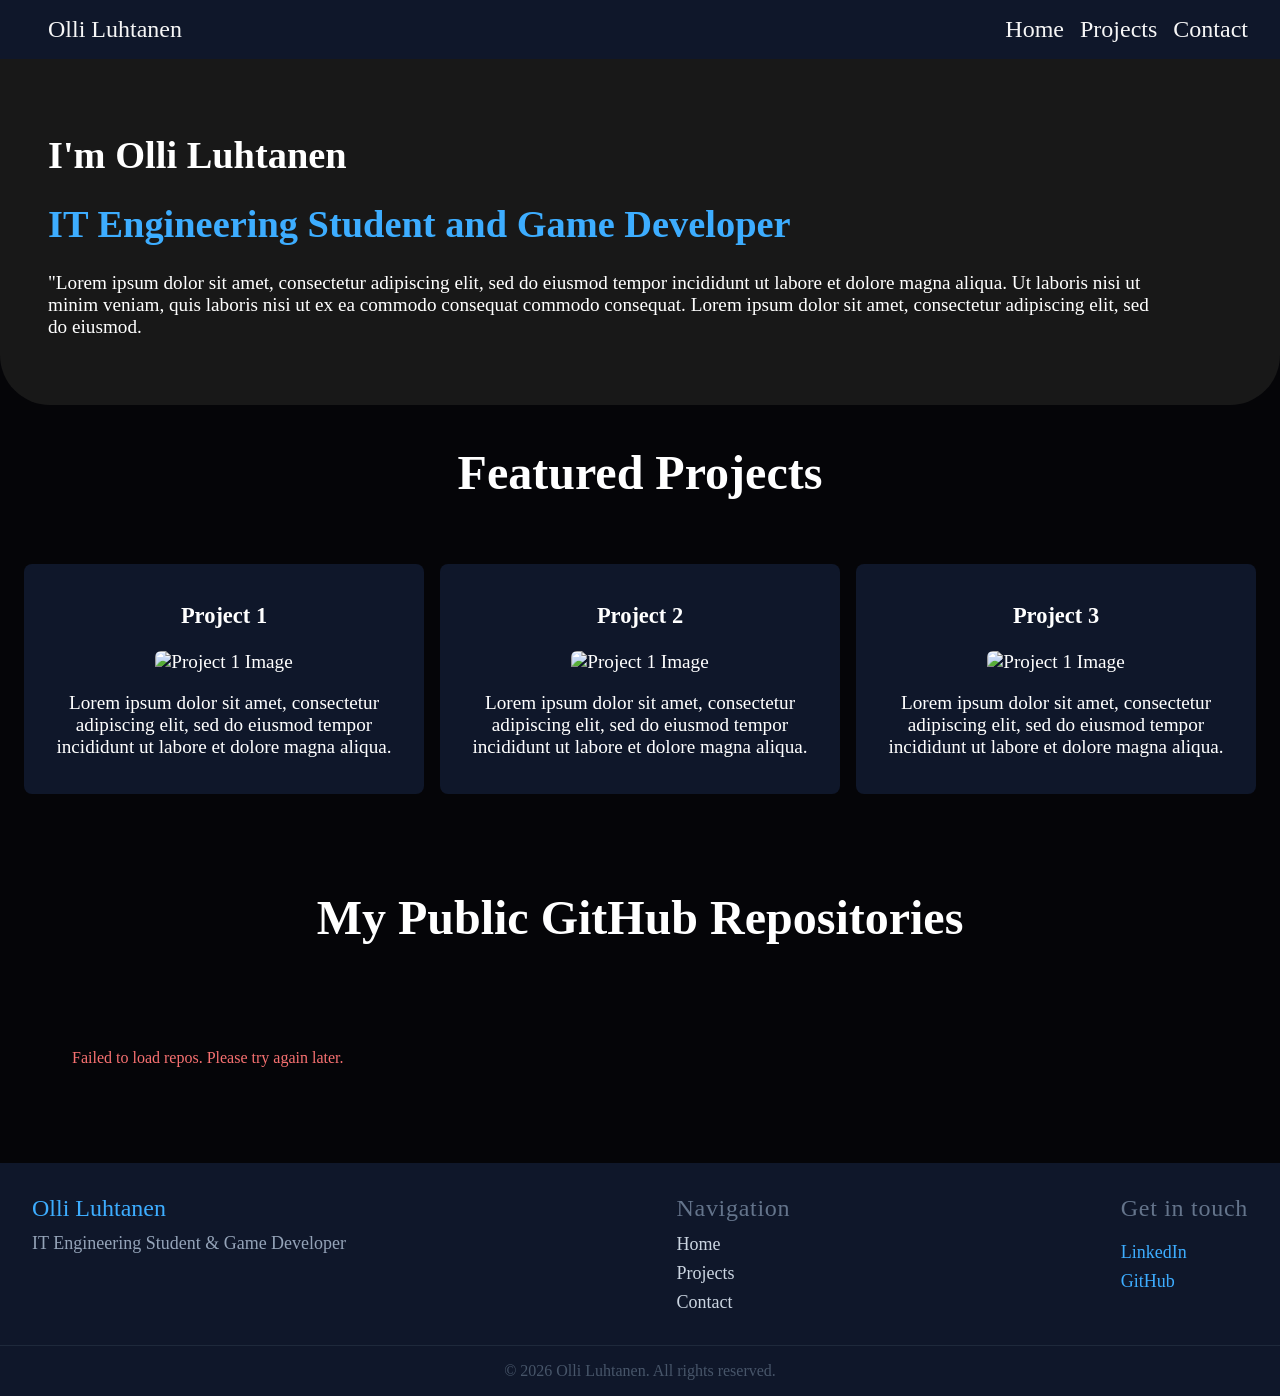
==== commit c398e260: "correction to typo" ====
--- a/index.html
+++ b/index.html
@@ -78,7 +78,7 @@
                 <a href="index.html" class ="footer-brand">
                     Olli Luhtanen
                 </a>
-                <p>Software Engineer & Game Developer</p>
+                <p>IT Engineering Student & Game Developer</p>
 
                 <div class ="social-icons">
                     <a href="https://linkedin.com/in/olli-luhtanen" target="_blank">
